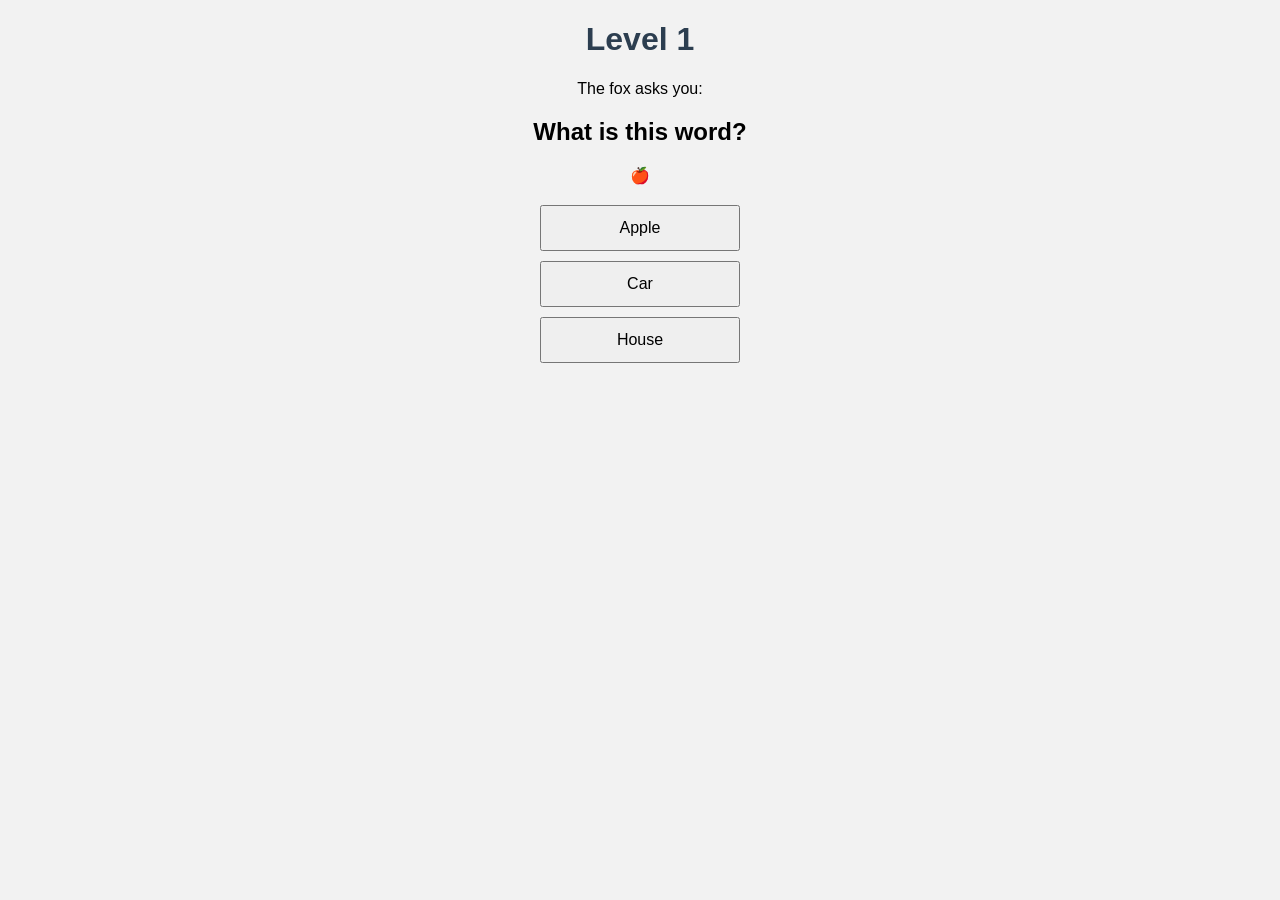
==== frontend/level1.html @ ab711dda "Add level 1 gameplay." ====
<!DOCTYPE html>
<html lang="en">
<head>
<meta charset="UTF-8">
<title>English Quest - Level 1</title>
<link rel="stylesheet" href="style.css">
</head>

<body>

<h1>Level 1</h1>

<p>The fox asks you:</p>

<h2>What is this word?</h2>

<p>🍎</p>

<div class="answers">

<button class="answer">Apple</button>
<button class="answer">Car</button>
<button class="answer">House</button>

</div>

<p id="result"></p>

<script src="script.js"></script>

</body>
</html>
---- frontend/style.css ----
body {
    font-family: Arial, sans-serif;
    text-align: center;
    background-color: #f2f2f2;
}

h1 {
    color: #2c3e50;
}

button {
    padding: 12px 20px;
    font-size: 16px;
    cursor: pointer;
}

.map {
    margin-top: 40px;
}

.level {
    display: block;
    margin: 10px auto;
    padding: 15px;
    width: 200px;
    font-size: 16px;
}

.answers{
    margin-top:20px;
}

.answer{
    display:block;
    margin:10px auto;
    padding:12px;
    width:200px;
    font-size:16px;
}
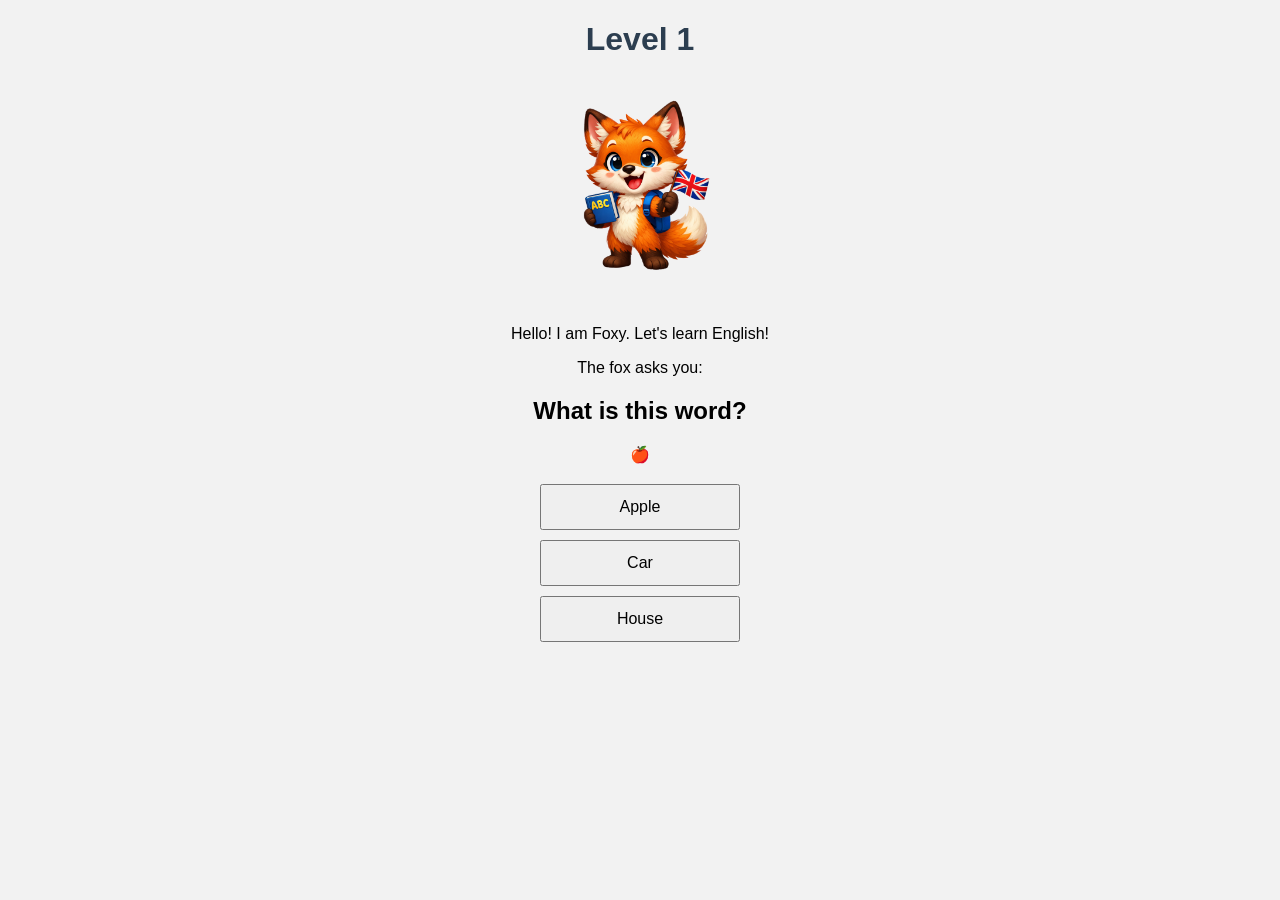
==== commit 7215da55: "Add fox mascot." ====
--- a/frontend/level1.html
+++ b/frontend/level1.html
@@ -9,6 +9,11 @@
 <body>
 
 <h1>Level 1</h1>
+
+<div class="fox-container">
+    <img src="assets/images/fox.png" alt="Fox guide" class="fox">
+    <p>Hello! I am Foxy. Let's learn English!</p>
+</div>
 
 <p>The fox asks you:</p>
 
--- a/frontend/style.css
+++ b/frontend/style.css
@@ -37,3 +37,11 @@
     width:200px;
     font-size:16px;
 }
+
+.fox-container{
+    margin-top:20px;
+}
+
+.fox{
+    width:150px;
+}
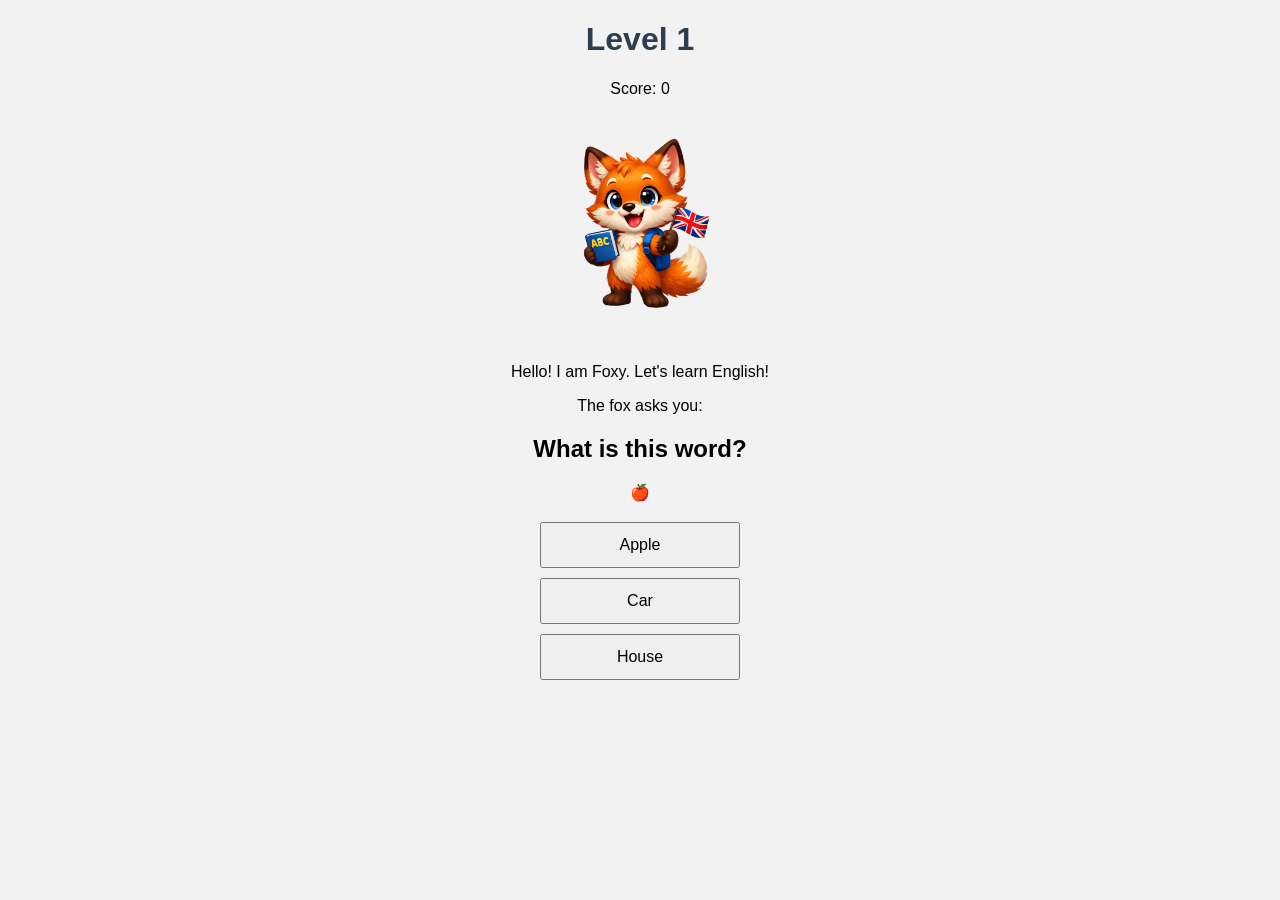
==== commit a23b82c5: "Add score system." ====
--- a/frontend/level1.html
+++ b/frontend/level1.html
@@ -9,6 +9,8 @@
 <body>
 
 <h1>Level 1</h1>
+
+<p id="score">Score: 0</p>
 
 <div class="fox-container">
     <img src="assets/images/fox.png" alt="Fox guide" class="fox">
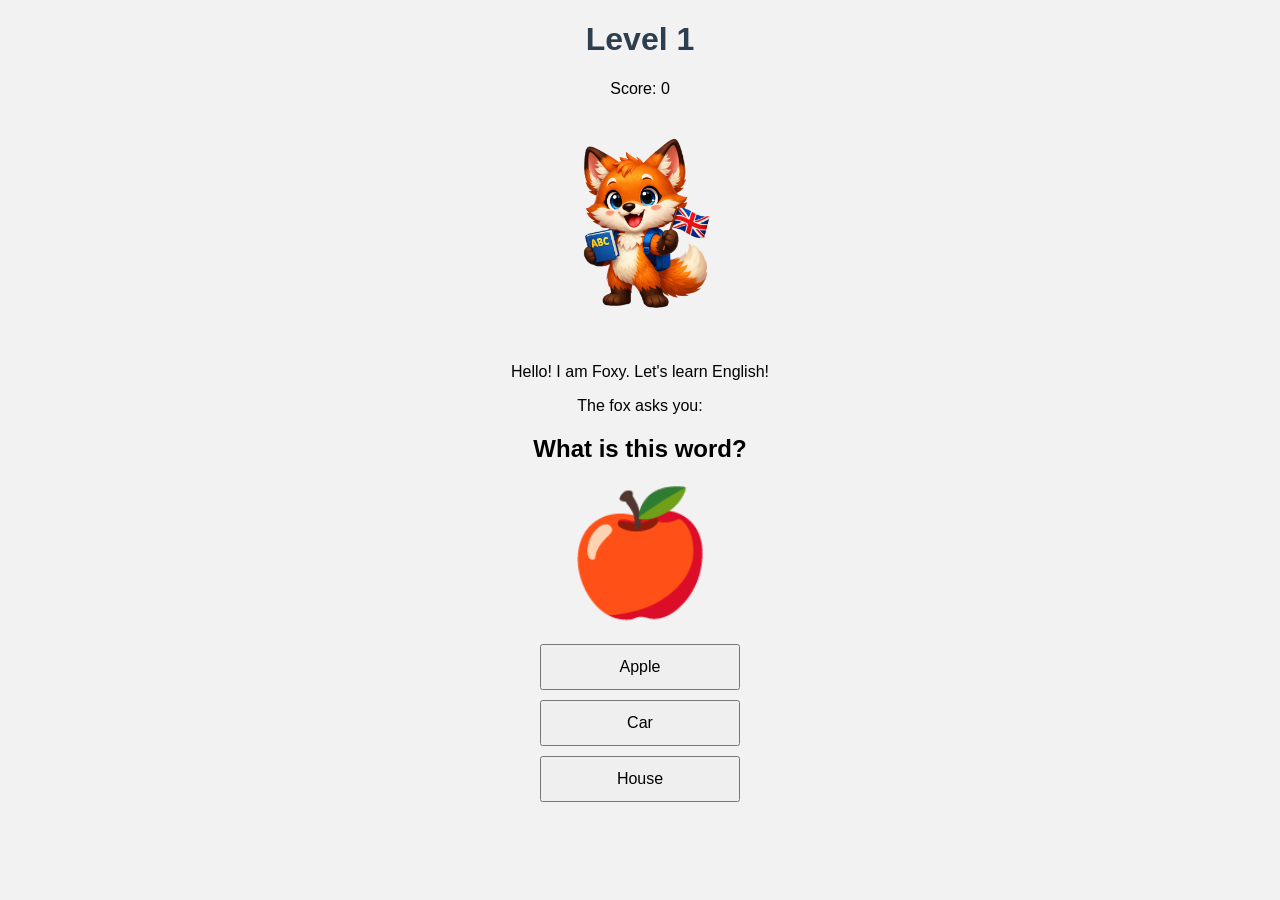
==== commit 6eb95c91: "Agregar que cambia de pregunta." ====
--- a/frontend/level1.html
+++ b/frontend/level1.html
@@ -21,7 +21,7 @@
 
 <h2>What is this word?</h2>
 
-<p>🍎</p>
+<p id="word">🍎</p>
 
 <div class="answers">
 
--- a/frontend/style.css
+++ b/frontend/style.css
@@ -45,3 +45,9 @@
 .fox{
     width:150px;
 }
+
+#word{
+    font-size: 120px;
+    margin: 20px 0;
+    text-align: center;
+}
